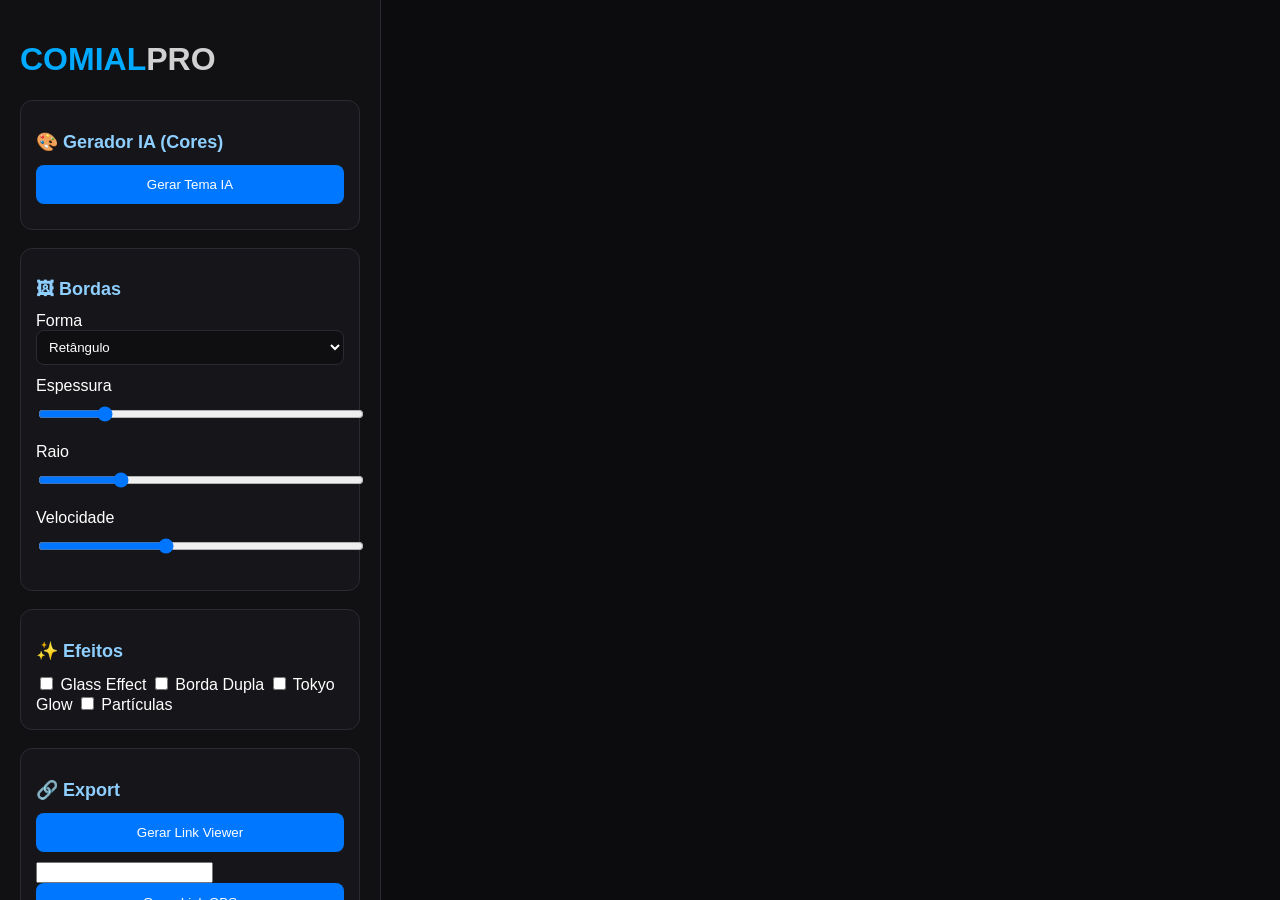
==== index.html @ 7a42baf5 "Update index.html" ====
<!DOCTYPE html>
<html lang="pt-BR">
<head>
    <meta charset="UTF-8">
    <title>COMIAL PRO — Neon Engine Extreme</title>

    <!-- CSS PRINCIPAL -->
    <link rel="stylesheet" href="style.css">

    <!-- EFEITOS -->
    <link rel="stylesheet" href="fx/glass.css">
    <link rel="stylesheet" href="fx/double.css">
    <link rel="stylesheet" href="fx/tokyo.css">
</head>

<body>

<!-- SIDEBAR UI PRO -->
<div class="sidebar">

    <h1 class="logo">COMIAL<span>PRO</span></h1>

    <!-- IA MODULE -->
    <div class="module">
        <h2 class="module-title">🎨 Gerador IA (Cores)</h2>

        <button id="generateAI" class="btn">Gerar Tema IA</button>

        <div id="themePreview" class="theme-preview"></div>
    </div>

    <!-- BORDER CONTROL MODULE -->
    <div class="module">
        <h2 class="module-title">🖼 Bordas</h2>

        <label>Forma</label>
        <select id="shape">
            <option value="rect">Retângulo</option>
            <option value="square">Quadrado</option>
            <option value="line-h">Linha Horizontal</option>
            <option value="line-v">Linha Vertical</option>
        </select>

        <label>Espessura</label>
        <input type="range" id="stroke" min="1" max="30" value="6">

        <label>Raio</label>
        <input type="range" id="radius" min="0" max="80" value="18">

        <label>Velocidade</label>
        <input type="range" id="speed" min="1" max="30" value="12">
    </div>

    <!-- EFFECTS MODULE -->
    <div class="module">
        <h2 class="module-title">✨ Efeitos</h2>

        <label><input type="checkbox" id="fxGlass"> Glass Effect</label>
        <label><input type="checkbox" id="fxDouble"> Borda Dupla</label>
        <label><input type="checkbox" id="fxTokyo"> Tokyo Glow</label>
        <label><input type="checkbox" id="fxParticles"> Partículas</label>
    </div>

    <!-- EXPORT MODULE -->
    <div class="module">
        <h2 class="module-title">🔗 Export</h2>

        <button id="exportViewer" class="btn">Gerar Link Viewer</button>
        <input id="viewerLink" class="output" readonly>

        <button id="exportOBS" class="btn">Gerar Link OBS</button>
        <input id="obsLink" class="output" readonly>

        <button id="exportPack" class="btn btn-pro">GERAR PACK COMPLETO</button>
    </div>

</div>

<!-- PREVIEW AREA -->
<div class="preview-area">
    <div id="preview"></div>
</div>

<!-- IA SCRIPTS -->
<script src="ai/themes-ai.js"></script>
<script src="ai/smart-color.js"></script>
<script src="ai/adaptive-glow.js"></script>

<!-- FX -->
<script src="fx/particles.js"></script>

<!-- ENGINE -->
<script src="engine/layers.js"></script>
<script src="engine/renderer.js"></script>

<!-- CONTROLLER -->
<script src="script.js"></script>

<!-- PACK EXPORTER -->
<script src="exporter.js"></script>

</body>
</html>
---- style.css ----
body {
    margin: 0;
    display: flex;
    background: #0c0c0f;
    font-family: 'Segoe UI', sans-serif;
    color: white;
    height: 100vh;
    overflow: hidden;
}

.sidebar {
    width: 340px;
    background: #111114;
    border-right: 1px solid #2a2a33;
    padding: 20px;
    overflow-y: auto;
}

.logo {
    font-size: 32px;
    font-weight: 900;
    color: #00aaff;
}
.logo span {
    color: #d1d1d1;
}

.module {
    background: #16161a;
    padding: 15px;
    border-radius: 12px;
    margin-top: 18px;
    border: 1px solid #2a2a33;
}

.module-title {
    font-size: 18px;
    margin-bottom: 12px;
    color: #8ecfff;
}

select, input[type=range] {
    width: 100%;
    margin-bottom: 12px;
    background: #0f0f12;
    border: 1px solid #2a2a33;
    padding: 8px;
    color: white;
    border-radius: 8px;
}

.btn {
    width: 100%;
    padding: 12px;
    background: #0077ff;
    border: none;
    color: white;
    border-radius: 8px;
    cursor: pointer;
    margin-bottom: 10px;
    transition: 0.2s;
}
.btn:hover {
    background: #0a8fff;
}

.preview-area {
    flex: 1;
    display: flex;
    align-items: center;
    justify-content: center;
}

#preview {
    width: 800px;
    height: 450px;
    position: relative;
}
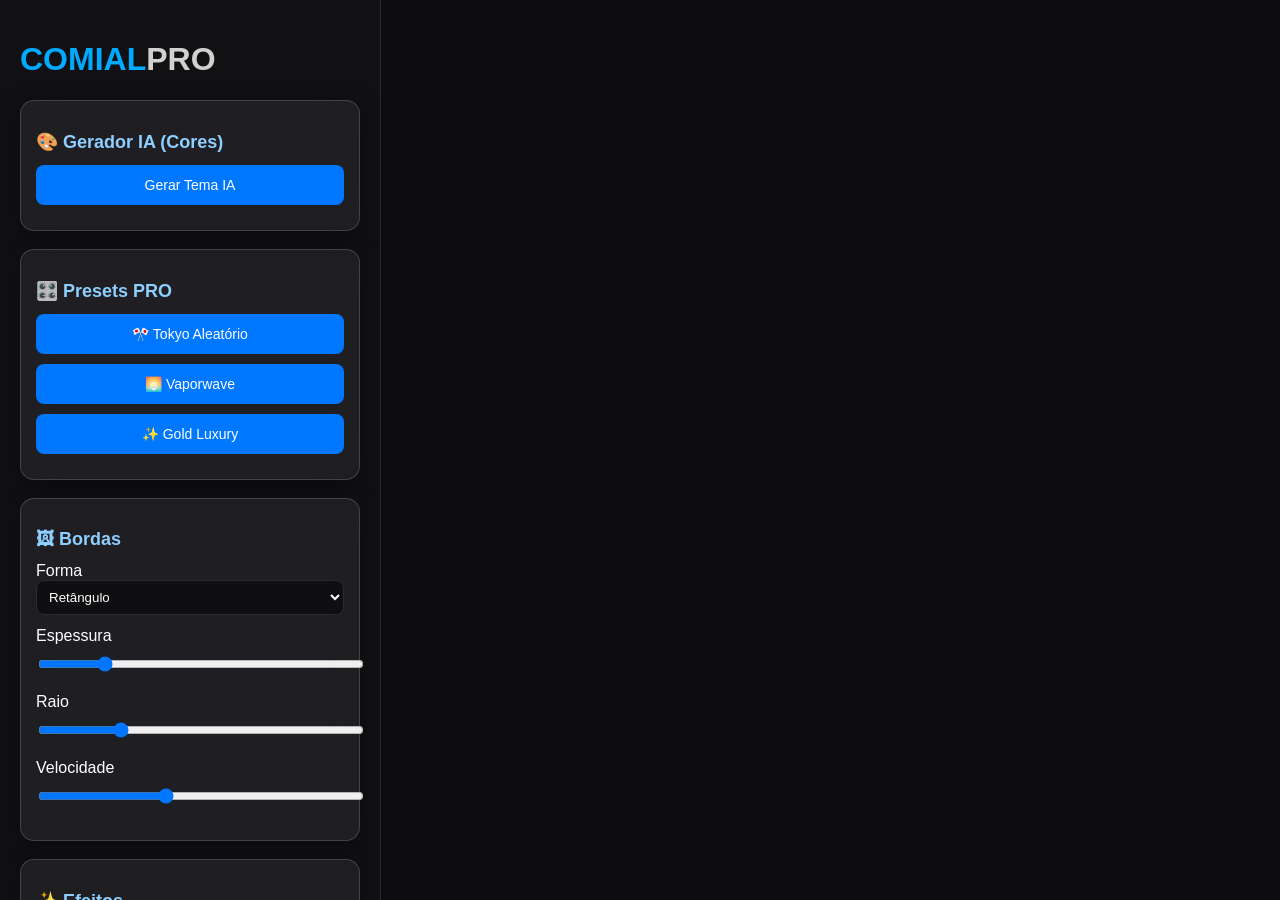
==== commit b16a82e0: "Update index.html" ====
--- a/index.html
+++ b/index.html
@@ -15,13 +15,16 @@
 
 <body>
 
-<!-- SIDEBAR UI PRO -->
+<!-- BOTÃO MOBILE -->
+<button id="mobileToggle" class="mobile-toggle">☰</button>
+
+<!-- SIDEBAR -->
 <div class="sidebar">
 
     <h1 class="logo">COMIAL<span>PRO</span></h1>
 
-    <!-- IA MODULE -->
-    <div class="module">
+    <!-- IA: GERAR TEMA -->
+    <div class="module glass-panel">
         <h2 class="module-title">🎨 Gerador IA (Cores)</h2>
 
         <button id="generateAI" class="btn">Gerar Tema IA</button>
@@ -29,8 +32,19 @@
         <div id="themePreview" class="theme-preview"></div>
     </div>
 
-    <!-- BORDER CONTROL MODULE -->
-    <div class="module">
+    <!-- PRESETS PRO -->
+    <div class="module glass-panel">
+        <h2 class="module-title">🎛️ Presets PRO</h2>
+
+        <div id="presetsGrid" class="presets-grid"></div>
+
+        <button id="randomTokyo" class="btn">🎌 Tokyo Aleatório</button>
+        <button id="randomVapor" class="btn">🌅 Vaporwave</button>
+        <button id="randomGold" class="btn">✨ Gold Luxury</button>
+    </div>
+
+    <!-- CONTROLE DA BORDA -->
+    <div class="module glass-panel">
         <h2 class="module-title">🖼 Bordas</h2>
 
         <label>Forma</label>
@@ -51,8 +65,8 @@
         <input type="range" id="speed" min="1" max="30" value="12">
     </div>
 
-    <!-- EFFECTS MODULE -->
-    <div class="module">
+    <!-- EFEITOS -->
+    <div class="module glass-panel">
         <h2 class="module-title">✨ Efeitos</h2>
 
         <label><input type="checkbox" id="fxGlass"> Glass Effect</label>
@@ -61,8 +75,8 @@
         <label><input type="checkbox" id="fxParticles"> Partículas</label>
     </div>
 
-    <!-- EXPORT MODULE -->
-    <div class="module">
+    <!-- EXPORTAÇÃO -->
+    <div class="module glass-panel">
         <h2 class="module-title">🔗 Export</h2>
 
         <button id="exportViewer" class="btn">Gerar Link Viewer</button>
@@ -76,12 +90,12 @@
 
 </div>
 
-<!-- PREVIEW AREA -->
+<!-- ÁREA DE PREVIEW -->
 <div class="preview-area">
     <div id="preview"></div>
 </div>
 
-<!-- IA SCRIPTS -->
+<!-- SCRIPTS IA -->
 <script src="ai/themes-ai.js"></script>
 <script src="ai/smart-color.js"></script>
 <script src="ai/adaptive-glow.js"></script>
@@ -93,11 +107,21 @@
 <script src="engine/layers.js"></script>
 <script src="engine/renderer.js"></script>
 
-<!-- CONTROLLER -->
+<!-- PRESETS -->
+<script src="presets.js"></script>
+
+<!-- CONTROLADOR PRINCIPAL -->
 <script src="script.js"></script>
 
-<!-- PACK EXPORTER -->
+<!-- EXPORT PACK -->
 <script src="exporter.js"></script>
+
+<!-- SCRIPT MOBILE (NOVIDADE) -->
+<script>
+document.getElementById("mobileToggle").onclick = () => {
+    document.querySelector(".sidebar").classList.toggle("open");
+};
+</script>
 
 </body>
 </html>
--- a/style.css
+++ b/style.css
@@ -1,3 +1,6 @@
+/* =========================================
+   GLOBAL
+========================================= */
 body {
     margin: 0;
     display: flex;
@@ -8,6 +11,9 @@
     overflow: hidden;
 }
 
+/* =========================================
+   SIDEBAR
+========================================= */
 .sidebar {
     width: 340px;
     background: #111114;
@@ -25,6 +31,9 @@
     color: #d1d1d1;
 }
 
+/* =========================================
+   MODULES
+========================================= */
 .module {
     background: #16161a;
     padding: 15px;
@@ -39,7 +48,7 @@
     color: #8ecfff;
 }
 
-select, input[type=range] {
+select, input[type=range], .output {
     width: 100%;
     margin-bottom: 12px;
     background: #0f0f12;
@@ -59,20 +68,156 @@
     cursor: pointer;
     margin-bottom: 10px;
     transition: 0.2s;
+    font-size: 14px;
 }
 .btn:hover {
     background: #0a8fff;
 }
 
+/* BOTÃO PRO */
+.btn-pro {
+    background: linear-gradient(90deg, #0077ff, #00e1ff);
+    font-weight: 700;
+}
+.btn-pro:hover {
+    filter: brightness(1.2);
+}
+
+/* =========================================
+   PREVIEW AREA
+========================================= */
 .preview-area {
     flex: 1;
     display: flex;
     align-items: center;
     justify-content: center;
+    background: #0c0c0f;
 }
 
 #preview {
     width: 800px;
     height: 450px;
     position: relative;
-}
+    border-radius: 20px;
+    overflow: hidden;
+    background: transparent;
+}
+
+/* =========================================
+   PARTICLE SYSTEM
+========================================= */
+.particle {
+    position: absolute;
+    border-radius: 50%;
+    opacity: 0.9;
+    animation: rise 3.5s linear forwards;
+}
+
+@keyframes rise {
+    from { transform: translateY(0); opacity: 1; }
+    to { transform: translateY(-180px); opacity: 0; }
+}
+/* ============================================================
+   GLASS PRO v2 — Painéis de Vidro Premium
+============================================================ */
+.glass-panel {
+    background: rgba(255, 255, 255, 0.06);
+    backdrop-filter: blur(18px) saturate(180%);
+    border: 1px solid rgba(255,255,255,0.17);
+    border-radius: 14px;
+    box-shadow: 0 6px 25px rgba(0,0,0,0.4);
+}
+
+/* ============================================================
+   ANIMAÇÃO DE ENTRADA DOS PAINÉIS
+============================================================ */
+@keyframes panelIn {
+    0% { opacity: 0; transform: translateY(20px); }
+    100% { opacity: 1; transform: translateY(0); }
+}
+
+.module {
+    animation: panelIn 0.35s ease-out forwards;
+}
+
+/* ============================================================
+   MOBILE MENU TOGGLE (BOTÃO)
+============================================================ */
+.mobile-toggle {
+    display: none;
+    position: fixed;
+    top: 12px;
+    left: 12px;
+    z-index: 9999;
+    background: #0077ff;
+    border: none;
+    padding: 12px 16px;
+    border-radius: 10px;
+    color: white;
+    font-size: 20px;
+    cursor: pointer;
+    box-shadow: 0 4px 22px rgba(0,0,0,0.4);
+}
+
+/* ============================================================
+   RESPONSIVIDADE MOBILE
+============================================================ */
+@media (max-width: 768px) {
+
+    .mobile-toggle {
+        display: block;
+    }
+
+    .sidebar {
+        position: fixed;
+        top: 0;
+        left: -360px;
+        height: 100vh;
+        z-index: 9998;
+        transition: 0.33s;
+        box-shadow: 6px 0 25px rgba(0,0,0,0.4);
+    }
+
+    .sidebar.open {
+        left: 0;
+    }
+
+    .preview-area {
+        padding: 20px;
+    }
+
+    #preview {
+        width: 100%;
+        height: 60vh;
+        border-radius: 18px;
+        animation: fadeIn 0.4s ease-out forwards;
+    }
+}
+
+/* ============================================================
+   MICRO INTERAÇÕES (UI premium)
+============================================================ */
+.btn:hover {
+    transform: translateY(-2px);
+    box-shadow: 0 4px 14px rgba(0, 153, 255, 0.45);
+}
+
+.preset-thumb:hover {
+    transform: scale(1.08);
+}
+
+select:hover, input[type=range]:hover {
+    border-color: #00aaff;
+}
+
+/* ============================================================
+   ANIMAÇÃO DO PREVIEW
+============================================================ */
+#preview {
+    animation: fadeIn 0.4s ease-out forwards;
+}
+
+@keyframes fadeIn {
+    0% { opacity: 0; transform: scale(0.96); }
+    100% { opacity: 1; transform: scale(1); }
+}
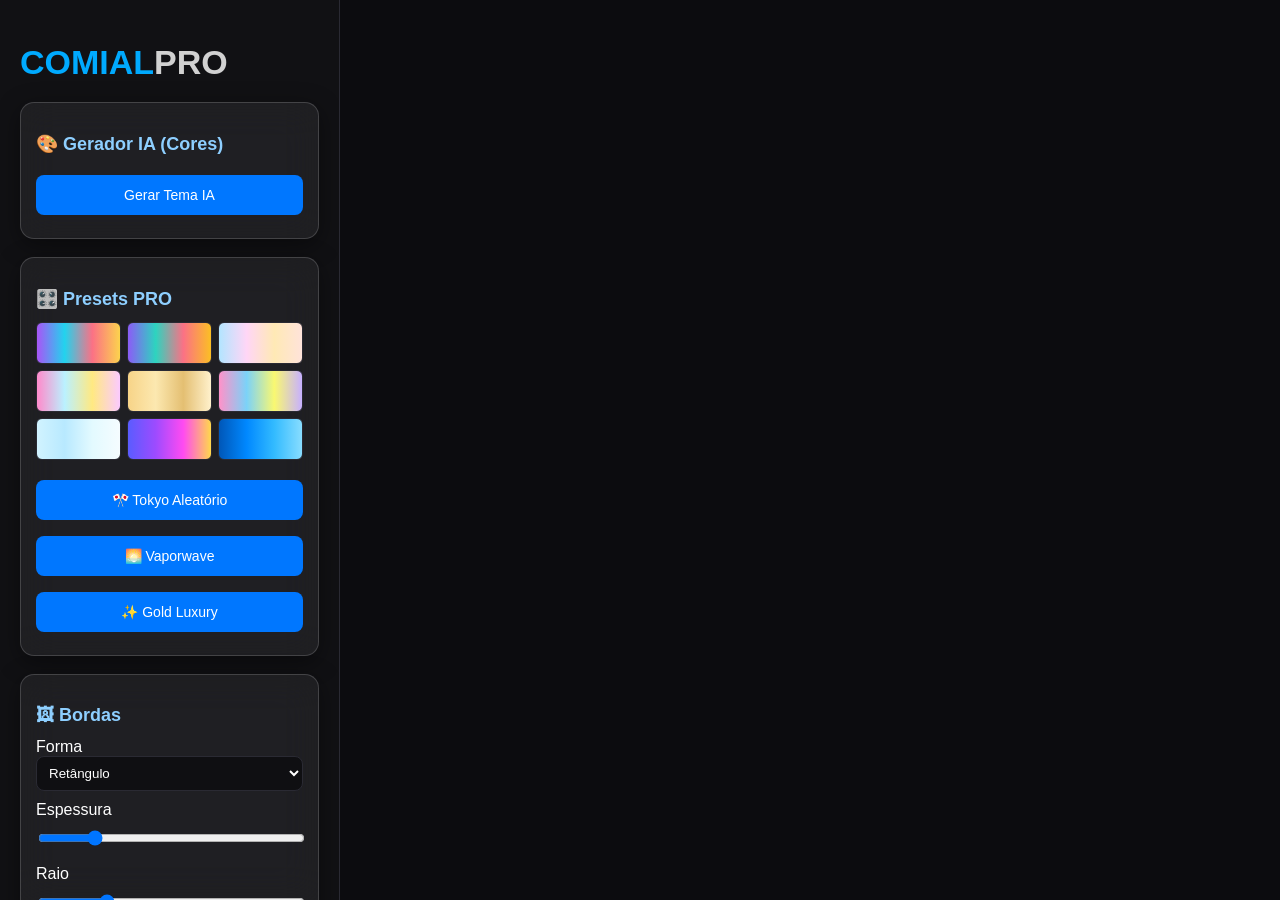
==== commit fd73c0e5: "Update index.html" ====
--- a/index.html
+++ b/index.html
@@ -95,10 +95,12 @@
     <div id="preview"></div>
 </div>
 
-<!-- SCRIPTS IA -->
-<script src="ai/themes-ai.js"></script>
-<script src="ai/smart-color.js"></script>
-<script src="ai/adaptive-glow.js"></script>
+<!-- ============================================================
+     IA SCRIPTS (CAMINHOS CORRIGIDOS)
+============================================================ -->
+<script src="themes-ai.js"></script>
+<script src="smart-color.js"></script>
+<script src="adaptive-glow.js"></script>
 
 <!-- FX -->
 <script src="fx/particles.js"></script>
@@ -116,7 +118,7 @@
 <!-- EXPORT PACK -->
 <script src="exporter.js"></script>
 
-<!-- SCRIPT MOBILE (NOVIDADE) -->
+<!-- MOBILE MENU -->
 <script>
 document.getElementById("mobileToggle").onclick = () => {
     document.querySelector(".sidebar").classList.toggle("open");
--- a/style.css
+++ b/style.css
@@ -1,45 +1,58 @@
-/* =========================================
+/* ============================================================
    GLOBAL
-========================================= */
+============================================================ */
+* {
+    box-sizing: border-box;
+}
+
+html, body {
+    margin: 0;
+    padding: 0;
+    height: 100%;
+}
+
 body {
-    margin: 0;
-    display: flex;
     background: #0c0c0f;
     font-family: 'Segoe UI', sans-serif;
     color: white;
-    height: 100vh;
+    display: flex;
     overflow: hidden;
 }
 
-/* =========================================
+/* ============================================================
    SIDEBAR
-========================================= */
+============================================================ */
 .sidebar {
     width: 340px;
+    height: 100vh;
     background: #111114;
     border-right: 1px solid #2a2a33;
     padding: 20px;
     overflow-y: auto;
+    position: relative;
 }
 
 .logo {
-    font-size: 32px;
+    font-size: 34px;
     font-weight: 900;
     color: #00aaff;
-}
+    margin-bottom: 20px;
+}
+
 .logo span {
     color: #d1d1d1;
 }
 
-/* =========================================
+/* ============================================================
    MODULES
-========================================= */
+============================================================ */
 .module {
     background: #16161a;
     padding: 15px;
-    border-radius: 12px;
-    margin-top: 18px;
+    border-radius: 14px;
+    margin-bottom: 18px;
     border: 1px solid #2a2a33;
+    animation: panelIn 0.35s ease-out forwards;
 }
 
 .module-title {
@@ -48,77 +61,74 @@
     color: #8ecfff;
 }
 
-select, input[type=range], .output {
-    width: 100%;
-    margin-bottom: 12px;
-    background: #0f0f12;
-    border: 1px solid #2a2a33;
-    padding: 8px;
-    color: white;
-    border-radius: 8px;
-}
-
+/* ============================================================
+   BUTTONS
+============================================================ */
 .btn {
     width: 100%;
     padding: 12px;
     background: #0077ff;
     border: none;
-    color: white;
     border-radius: 8px;
     cursor: pointer;
-    margin-bottom: 10px;
+    color: white;
+    margin: 8px 0;
+    font-size: 14px;
     transition: 0.2s;
-    font-size: 14px;
-}
+}
+
 .btn:hover {
-    background: #0a8fff;
-}
-
-/* BOTÃO PRO */
+    transform: translateY(-2px);
+    box-shadow: 0 4px 14px rgba(0, 153, 255, 0.45);
+}
+
 .btn-pro {
     background: linear-gradient(90deg, #0077ff, #00e1ff);
     font-weight: 700;
 }
-.btn-pro:hover {
-    filter: brightness(1.2);
-}
-
-/* =========================================
-   PREVIEW AREA
-========================================= */
-.preview-area {
-    flex: 1;
-    display: flex;
-    align-items: center;
-    justify-content: center;
-    background: #0c0c0f;
-}
-
-#preview {
-    width: 800px;
-    height: 450px;
-    position: relative;
-    border-radius: 20px;
-    overflow: hidden;
-    background: transparent;
-}
-
-/* =========================================
-   PARTICLE SYSTEM
-========================================= */
-.particle {
-    position: absolute;
-    border-radius: 50%;
-    opacity: 0.9;
-    animation: rise 3.5s linear forwards;
-}
-
-@keyframes rise {
-    from { transform: translateY(0); opacity: 1; }
-    to { transform: translateY(-180px); opacity: 0; }
-}
-/* ============================================================
-   GLASS PRO v2 — Painéis de Vidro Premium
+
+/* ============================================================
+   INPUTS
+============================================================ */
+select, input[type=range], .output {
+    width: 100%;
+    background: #0f0f12;
+    border: 1px solid #2a2a33;
+    color: white;
+    padding: 8px;
+    border-radius: 8px;
+    margin-bottom: 10px;
+}
+
+input[type=range] {
+    cursor: pointer;
+}
+
+/* ============================================================
+   PRESETS GRID
+============================================================ */
+.presets-grid {
+    display: grid;
+    grid-template-columns: repeat(3, 1fr);
+    gap: 6px;
+    margin-bottom: 12px;
+}
+
+.preset-thumb {
+    height: 42px;
+    border-radius: 6px;
+    cursor: pointer;
+    border: 1px solid #2a2a33;
+    transition: 0.15s;
+}
+
+.preset-thumb:hover {
+    transform: scale(1.08);
+    border-color: #00aaff;
+}
+
+/* ============================================================
+   GLASS PRO v2
 ============================================================ */
 .glass-panel {
     background: rgba(255, 255, 255, 0.06);
@@ -129,19 +139,59 @@
 }
 
 /* ============================================================
-   ANIMAÇÃO DE ENTRADA DOS PAINÉIS
+   PREVIEW AREA
+============================================================ */
+.preview-area {
+    flex: 1;
+    height: 100vh;
+    display: flex;
+    justify-content: center;
+    align-items: center;
+    background: #0c0c0f;
+    overflow: hidden;
+    position: relative;
+}
+
+#preview {
+    width: 820px;
+    height: 460px;
+    background: transparent;
+    border-radius: 20px;
+    position: relative;
+    z-index: 5;
+    animation: fadeIn 0.4s ease-out forwards;
+}
+
+/* ============================================================
+   PARTICLES (GLOBAL)
+============================================================ */
+.particle {
+    position: absolute;
+    border-radius: 50%;
+    opacity: 0.9;
+    animation: rise 3.5s linear forwards;
+}
+
+@keyframes rise {
+    from { transform: translateY(0); opacity: 1; }
+    to { transform: translateY(-180px); opacity: 0; }
+}
+
+/* ============================================================
+   ANIMAÇÕES DE UI
 ============================================================ */
 @keyframes panelIn {
     0% { opacity: 0; transform: translateY(20px); }
     100% { opacity: 1; transform: translateY(0); }
 }
 
-.module {
-    animation: panelIn 0.35s ease-out forwards;
-}
-
-/* ============================================================
-   MOBILE MENU TOGGLE (BOTÃO)
+@keyframes fadeIn {
+    0% { opacity: 0; transform: scale(0.96); }
+    100% { opacity: 1; transform: scale(1); }
+}
+
+/* ============================================================
+   MOBILE MODE
 ============================================================ */
 .mobile-toggle {
     display: none;
@@ -159,9 +209,6 @@
     box-shadow: 0 4px 22px rgba(0,0,0,0.4);
 }
 
-/* ============================================================
-   RESPONSIVIDADE MOBILE
-============================================================ */
 @media (max-width: 768px) {
 
     .mobile-toggle {
@@ -170,12 +217,11 @@
 
     .sidebar {
         position: fixed;
+        left: -360px;
         top: 0;
-        left: -360px;
         height: 100vh;
         z-index: 9998;
         transition: 0.33s;
-        box-shadow: 6px 0 25px rgba(0,0,0,0.4);
     }
 
     .sidebar.open {
@@ -183,41 +229,12 @@
     }
 
     .preview-area {
-        padding: 20px;
+        padding: 12px;
     }
 
     #preview {
         width: 100%;
         height: 60vh;
         border-radius: 18px;
-        animation: fadeIn 0.4s ease-out forwards;
-    }
-}
-
-/* ============================================================
-   MICRO INTERAÇÕES (UI premium)
-============================================================ */
-.btn:hover {
-    transform: translateY(-2px);
-    box-shadow: 0 4px 14px rgba(0, 153, 255, 0.45);
-}
-
-.preset-thumb:hover {
-    transform: scale(1.08);
-}
-
-select:hover, input[type=range]:hover {
-    border-color: #00aaff;
-}
-
-/* ============================================================
-   ANIMAÇÃO DO PREVIEW
-============================================================ */
-#preview {
-    animation: fadeIn 0.4s ease-out forwards;
-}
-
-@keyframes fadeIn {
-    0% { opacity: 0; transform: scale(0.96); }
-    100% { opacity: 1; transform: scale(1); }
-}
+    }
+}
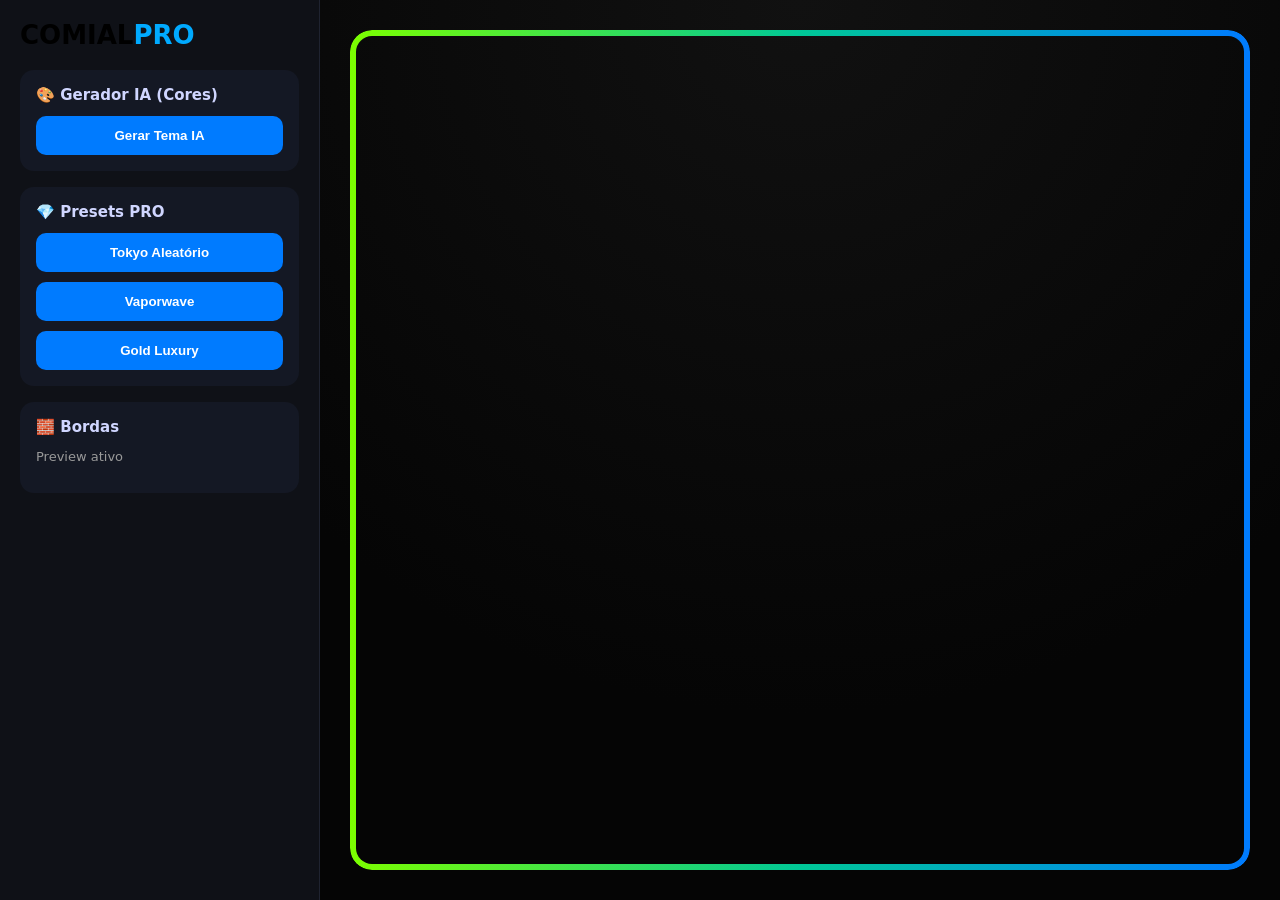
==== commit 2860ce34: "Update index.html" ====
--- a/index.html
+++ b/index.html
@@ -1,129 +1,164 @@
 <!DOCTYPE html>
 <html lang="pt-BR">
 <head>
-    <meta charset="UTF-8">
-    <title>COMIAL PRO — Neon Engine Extreme</title>
+<meta charset="UTF-8">
+<title>COMIAL PRO — Preview</title>
 
-    <!-- CSS PRINCIPAL -->
-    <link rel="stylesheet" href="style.css">
+<style>
+/* =========================
+   RESET
+========================= */
+* {
+  box-sizing: border-box;
+}
 
-    <!-- EFEITOS -->
-    <link rel="stylesheet" href="fx/glass.css">
-    <link rel="stylesheet" href="fx/double.css">
-    <link rel="stylesheet" href="fx/tokyo.css">
+html, body {
+  margin: 0;
+  padding: 0;
+  width: 100vw;
+  height: 100vh;
+  background: #0b0c10;
+  font-family: system-ui, -apple-system, BlinkMacSystemFont, sans-serif;
+  overflow: hidden;
+}
+
+/* =========================
+   LAYOUT
+========================= */
+#app {
+  display: flex;
+  width: 100%;
+  height: 100%;
+}
+
+/* =========================
+   SIDEBAR
+========================= */
+#sidebar {
+  width: 320px;
+  background: #0f1117;
+  border-right: 1px solid #1f2330;
+  padding: 20px;
+  overflow-y: auto;
+}
+
+.logo {
+  font-size: 26px;
+  font-weight: 800;
+  margin-bottom: 20px;
+}
+
+.logo span {
+  color: #00aaff;
+}
+
+.section {
+  background: #141824;
+  border-radius: 14px;
+  padding: 16px;
+  margin-bottom: 16px;
+}
+
+.section h3 {
+  margin: 0 0 12px;
+  font-size: 15px;
+  color: #d0d6ff;
+}
+
+button {
+  width: 100%;
+  border: none;
+  padding: 12px;
+  border-radius: 10px;
+  font-weight: 600;
+  cursor: pointer;
+  background: #007bff;
+  color: white;
+}
+
+button + button {
+  margin-top: 10px;
+}
+
+/* =========================
+   PREVIEW
+========================= */
+#preview {
+  position: relative;
+  flex: 1;
+  background: radial-gradient(circle at top, #111 0%, #050505 70%);
+  overflow: hidden;
+}
+
+/* =========================
+   COMIAL PRO BORDER
+========================= */
+#border {
+  position: absolute;
+  inset: 30px;
+
+  /* CONTROLES */
+  padding: 6px;
+  border-radius: 22px;
+
+  background: linear-gradient(
+    90deg,
+    #7CFF00,
+    #00C897,
+    #007BFF
+  );
+
+  /* CENTRO VAZADO */
+  -webkit-mask:
+    linear-gradient(#000 0 0) content-box,
+    linear-gradient(#000 0 0);
+  -webkit-mask-composite: xor;
+          mask-composite: exclude;
+
+  animation: hue 6s linear infinite;
+
+  z-index: 10;
+  pointer-events: none;
+}
+
+@keyframes hue {
+  to { filter: hue-rotate(360deg); }
+}
+</style>
 </head>
 
 <body>
 
-<!-- BOTÃO MOBILE -->
-<button id="mobileToggle" class="mobile-toggle">☰</button>
+<div id="app">
 
-<!-- SIDEBAR -->
-<div class="sidebar">
+  <!-- SIDEBAR -->
+  <aside id="sidebar">
+    <div class="logo">COMIAL<span>PRO</span></div>
 
-    <h1 class="logo">COMIAL<span>PRO</span></h1>
-
-    <!-- IA: GERAR TEMA -->
-    <div class="module glass-panel">
-        <h2 class="module-title">🎨 Gerador IA (Cores)</h2>
-
-        <button id="generateAI" class="btn">Gerar Tema IA</button>
-
-        <div id="themePreview" class="theme-preview"></div>
+    <div class="section">
+      <h3>🎨 Gerador IA (Cores)</h3>
+      <button>Gerar Tema IA</button>
     </div>
 
-    <!-- PRESETS PRO -->
-    <div class="module glass-panel">
-        <h2 class="module-title">🎛️ Presets PRO</h2>
-
-        <div id="presetsGrid" class="presets-grid"></div>
-
-        <button id="randomTokyo" class="btn">🎌 Tokyo Aleatório</button>
-        <button id="randomVapor" class="btn">🌅 Vaporwave</button>
-        <button id="randomGold" class="btn">✨ Gold Luxury</button>
+    <div class="section">
+      <h3>💎 Presets PRO</h3>
+      <button>Tokyo Aleatório</button>
+      <button>Vaporwave</button>
+      <button>Gold Luxury</button>
     </div>
 
-    <!-- CONTROLE DA BORDA -->
-    <div class="module glass-panel">
-        <h2 class="module-title">🖼 Bordas</h2>
+    <div class="section">
+      <h3>🧱 Bordas</h3>
+      <p style="font-size:13px;color:#999">Preview ativo</p>
+    </div>
+  </aside>
 
-        <label>Forma</label>
-        <select id="shape">
-            <option value="rect">Retângulo</option>
-            <option value="square">Quadrado</option>
-            <option value="line-h">Linha Horizontal</option>
-            <option value="line-v">Linha Vertical</option>
-        </select>
-
-        <label>Espessura</label>
-        <input type="range" id="stroke" min="1" max="30" value="6">
-
-        <label>Raio</label>
-        <input type="range" id="radius" min="0" max="80" value="18">
-
-        <label>Velocidade</label>
-        <input type="range" id="speed" min="1" max="30" value="12">
-    </div>
-
-    <!-- EFEITOS -->
-    <div class="module glass-panel">
-        <h2 class="module-title">✨ Efeitos</h2>
-
-        <label><input type="checkbox" id="fxGlass"> Glass Effect</label>
-        <label><input type="checkbox" id="fxDouble"> Borda Dupla</label>
-        <label><input type="checkbox" id="fxTokyo"> Tokyo Glow</label>
-        <label><input type="checkbox" id="fxParticles"> Partículas</label>
-    </div>
-
-    <!-- EXPORTAÇÃO -->
-    <div class="module glass-panel">
-        <h2 class="module-title">🔗 Export</h2>
-
-        <button id="exportViewer" class="btn">Gerar Link Viewer</button>
-        <input id="viewerLink" class="output" readonly>
-
-        <button id="exportOBS" class="btn">Gerar Link OBS</button>
-        <input id="obsLink" class="output" readonly>
-
-        <button id="exportPack" class="btn btn-pro">GERAR PACK COMPLETO</button>
-    </div>
+  <!-- PREVIEW -->
+  <main id="preview">
+    <div id="border"></div>
+  </main>
 
 </div>
 
-<!-- ÁREA DE PREVIEW -->
-<div class="preview-area">
-    <div id="preview"></div>
-</div>
-
-<!-- ============================================================
-     IA SCRIPTS (CAMINHOS CORRIGIDOS)
-============================================================ -->
-<script src="themes-ai.js"></script>
-<script src="smart-color.js"></script>
-<script src="adaptive-glow.js"></script>
-
-<!-- FX -->
-<script src="fx/particles.js"></script>
-
-<!-- ENGINE -->
-<script src="engine/layers.js"></script>
-<script src="engine/renderer.js"></script>
-
-<!-- PRESETS -->
-<script src="presets.js"></script>
-
-<!-- CONTROLADOR PRINCIPAL -->
-<script src="script.js"></script>
-
-<!-- EXPORT PACK -->
-<script src="exporter.js"></script>
-
-<!-- MOBILE MENU -->
-<script>
-document.getElementById("mobileToggle").onclick = () => {
-    document.querySelector(".sidebar").classList.toggle("open");
-};
-</script>
-
 </body>
 </html>
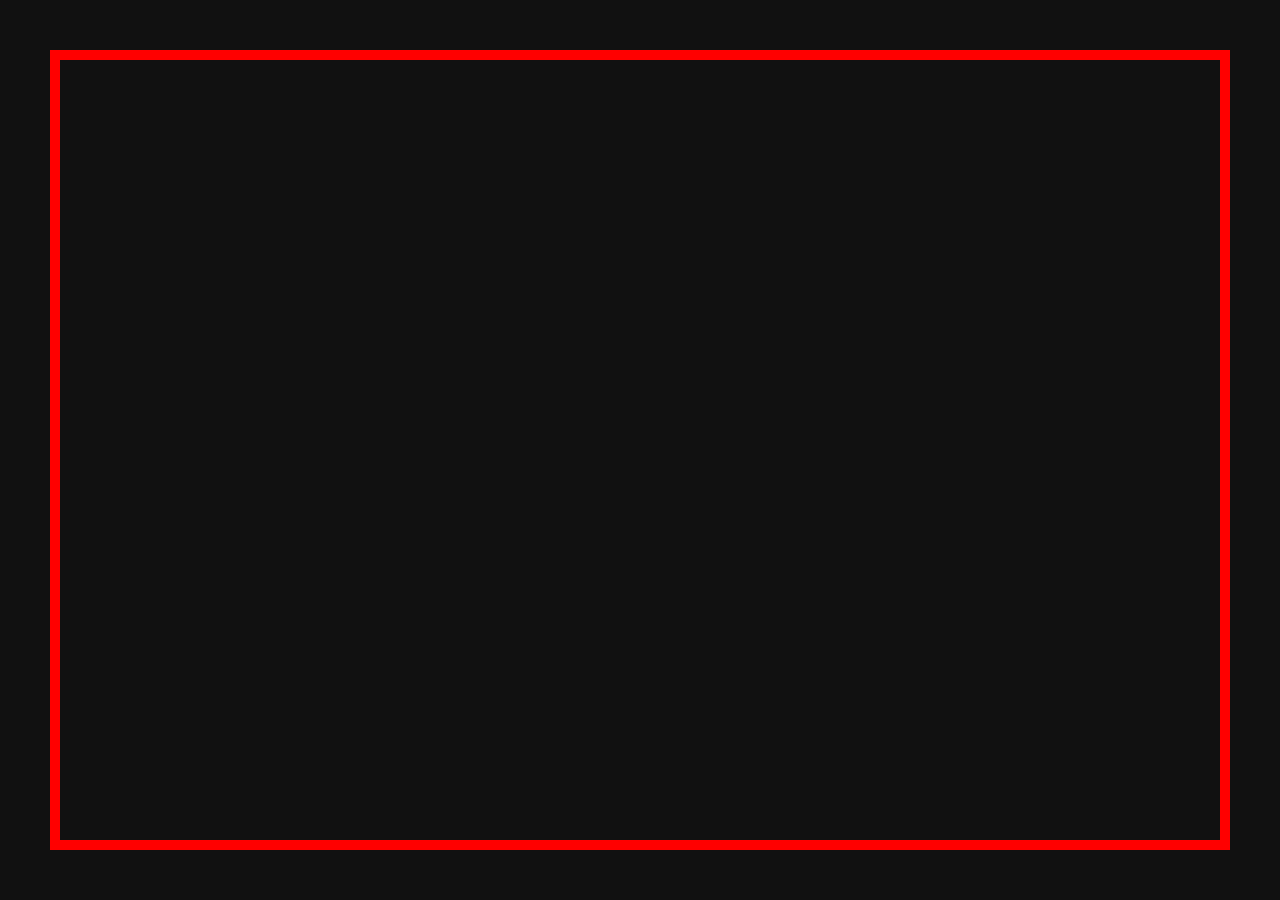
==== commit 14283776: "Update index.html" ====
--- a/index.html
+++ b/index.html
@@ -2,162 +2,42 @@
 <html lang="pt-BR">
 <head>
 <meta charset="UTF-8">
-<title>COMIAL PRO — Preview</title>
+<title>COMIAL PRO — TESTE VISUAL</title>
 
 <style>
-/* =========================
-   RESET
-========================= */
-* {
-  box-sizing: border-box;
-}
-
 html, body {
   margin: 0;
   padding: 0;
   width: 100vw;
   height: 100vh;
-  background: #0b0c10;
-  font-family: system-ui, -apple-system, BlinkMacSystemFont, sans-serif;
-  overflow: hidden;
+  background: black;
 }
 
-/* =========================
-   LAYOUT
-========================= */
-#app {
-  display: flex;
+/* PREVIEW */
+#preview {
+  position: relative;
   width: 100%;
   height: 100%;
+  background: #111;
 }
 
-/* =========================
-   SIDEBAR
-========================= */
-#sidebar {
-  width: 320px;
-  background: #0f1117;
-  border-right: 1px solid #1f2330;
-  padding: 20px;
-  overflow-y: auto;
-}
-
-.logo {
-  font-size: 26px;
-  font-weight: 800;
-  margin-bottom: 20px;
-}
-
-.logo span {
-  color: #00aaff;
-}
-
-.section {
-  background: #141824;
-  border-radius: 14px;
-  padding: 16px;
-  margin-bottom: 16px;
-}
-
-.section h3 {
-  margin: 0 0 12px;
-  font-size: 15px;
-  color: #d0d6ff;
-}
-
-button {
-  width: 100%;
-  border: none;
-  padding: 12px;
-  border-radius: 10px;
-  font-weight: 600;
-  cursor: pointer;
-  background: #007bff;
-  color: white;
-}
-
-button + button {
-  margin-top: 10px;
-}
-
-/* =========================
-   PREVIEW
-========================= */
-#preview {
-  position: relative;
-  flex: 1;
-  background: radial-gradient(circle at top, #111 0%, #050505 70%);
-  overflow: hidden;
-}
-
-/* =========================
-   COMIAL PRO BORDER
-========================= */
+/* BORDA FORÇADA */
 #border {
   position: absolute;
-  inset: 30px;
+  inset: 50px;
 
-  /* CONTROLES */
-  padding: 6px;
-  border-radius: 22px;
+  /* ISSO É IMPOSSÍVEL NÃO APARECER */
+  border: 10px solid red;
 
-  background: linear-gradient(
-    90deg,
-    #7CFF00,
-    #00C897,
-    #007BFF
-  );
-
-  /* CENTRO VAZADO */
-  -webkit-mask:
-    linear-gradient(#000 0 0) content-box,
-    linear-gradient(#000 0 0);
-  -webkit-mask-composite: xor;
-          mask-composite: exclude;
-
-  animation: hue 6s linear infinite;
-
-  z-index: 10;
-  pointer-events: none;
-}
-
-@keyframes hue {
-  to { filter: hue-rotate(360deg); }
+  z-index: 9999;
 }
 </style>
 </head>
 
 <body>
 
-<div id="app">
-
-  <!-- SIDEBAR -->
-  <aside id="sidebar">
-    <div class="logo">COMIAL<span>PRO</span></div>
-
-    <div class="section">
-      <h3>🎨 Gerador IA (Cores)</h3>
-      <button>Gerar Tema IA</button>
-    </div>
-
-    <div class="section">
-      <h3>💎 Presets PRO</h3>
-      <button>Tokyo Aleatório</button>
-      <button>Vaporwave</button>
-      <button>Gold Luxury</button>
-    </div>
-
-    <div class="section">
-      <h3>🧱 Bordas</h3>
-      <p style="font-size:13px;color:#999">Preview ativo</p>
-    </div>
-  </aside>
-
-  <!-- PREVIEW -->
-  <main id="preview">
-    <div id="border"></div>
-  </main>
-
+<div id="preview">
+  <div id="border"></div>
 </div>
 
 </body>
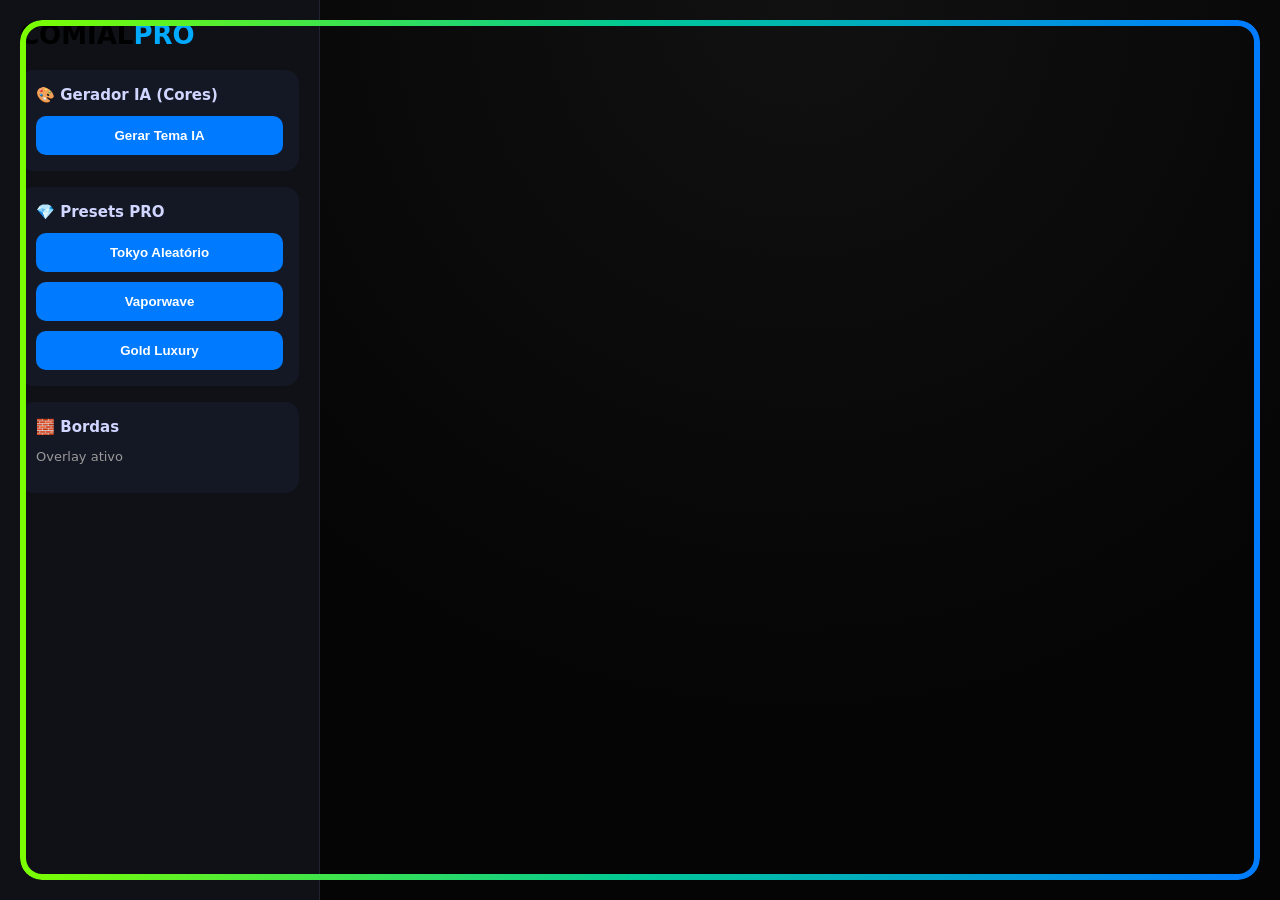
==== commit 3912e808: "Update index.html" ====
--- a/index.html
+++ b/index.html
@@ -2,43 +2,152 @@
 <html lang="pt-BR">
 <head>
 <meta charset="UTF-8">
-<title>COMIAL PRO — TESTE VISUAL</title>
+<title>COMIAL PRO — FULL</title>
 
 <style>
+/* ================= RESET ================= */
+* { box-sizing: border-box; }
+
 html, body {
   margin: 0;
   padding: 0;
   width: 100vw;
   height: 100vh;
-  background: black;
+  background: #0b0c10;
+  font-family: system-ui, -apple-system, BlinkMacSystemFont, sans-serif;
+  overflow: hidden;
 }
 
-/* PREVIEW */
-#preview {
-  position: relative;
+/* ================= LAYOUT ================= */
+#app {
+  display: flex;
   width: 100%;
   height: 100%;
-  background: #111;
+  position: relative;
+  z-index: 1;
 }
 
-/* BORDA FORÇADA */
-#border {
-  position: absolute;
-  inset: 50px;
+/* ================= SIDEBAR ================= */
+#sidebar {
+  width: 320px;
+  background: #0f1117;
+  border-right: 1px solid #1f2330;
+  padding: 20px;
+  overflow-y: auto;
+}
 
-  /* ISSO É IMPOSSÍVEL NÃO APARECER */
-  border: 10px solid red;
+.logo {
+  font-size: 26px;
+  font-weight: 800;
+  margin-bottom: 20px;
+}
+.logo span { color: #00aaff; }
 
+.section {
+  background: #141824;
+  border-radius: 14px;
+  padding: 16px;
+  margin-bottom: 16px;
+}
+
+.section h3 {
+  margin: 0 0 12px;
+  font-size: 15px;
+  color: #d0d6ff;
+}
+
+button {
+  width: 100%;
+  border: none;
+  padding: 12px;
+  border-radius: 10px;
+  font-weight: 600;
+  cursor: pointer;
+  background: #007bff;
+  color: white;
+}
+button + button { margin-top: 10px; }
+
+/* ================= PREVIEW ================= */
+#preview {
+  flex: 1;
+  background: radial-gradient(circle at top, #111 0%, #050505 70%);
+  position: relative;
+  overflow: hidden;
+}
+
+/* ================= BORDER OVERLAY ================= */
+#border-overlay {
+  position: fixed;
+  inset: 20px;
+
+  /* espessura */
+  padding: 6px;
+  border-radius: 22px;
+
+  background: linear-gradient(
+    90deg,
+    #7CFF00,
+    #00C897,
+    #007BFF
+  );
+
+  /* centro vazado */
+  -webkit-mask:
+    linear-gradient(#000 0 0) content-box,
+    linear-gradient(#000 0 0);
+  -webkit-mask-composite: xor;
+          mask-composite: exclude;
+
+  animation: hue 6s linear infinite;
+
+  /* MUITO IMPORTANTE */
+  pointer-events: none;
   z-index: 9999;
+}
+
+@keyframes hue {
+  to { filter: hue-rotate(360deg); }
 }
 </style>
 </head>
 
 <body>
 
-<div id="preview">
-  <div id="border"></div>
+<div id="app">
+
+  <!-- SIDEBAR -->
+  <aside id="sidebar">
+    <div class="logo">COMIAL<span>PRO</span></div>
+
+    <div class="section">
+      <h3>🎨 Gerador IA (Cores)</h3>
+      <button>Gerar Tema IA</button>
+    </div>
+
+    <div class="section">
+      <h3>💎 Presets PRO</h3>
+      <button>Tokyo Aleatório</button>
+      <button>Vaporwave</button>
+      <button>Gold Luxury</button>
+    </div>
+
+    <div class="section">
+      <h3>🧱 Bordas</h3>
+      <p style="font-size:13px;color:#999">Overlay ativo</p>
+    </div>
+  </aside>
+
+  <!-- PREVIEW -->
+  <main id="preview">
+    <!-- aqui entra vídeo, imagem, canvas, etc -->
+  </main>
+
 </div>
+
+<!-- OVERLAY DA BORDA (NÃO REMOVE NADA) -->
+<div id="border-overlay"></div>
 
 </body>
 </html>
+
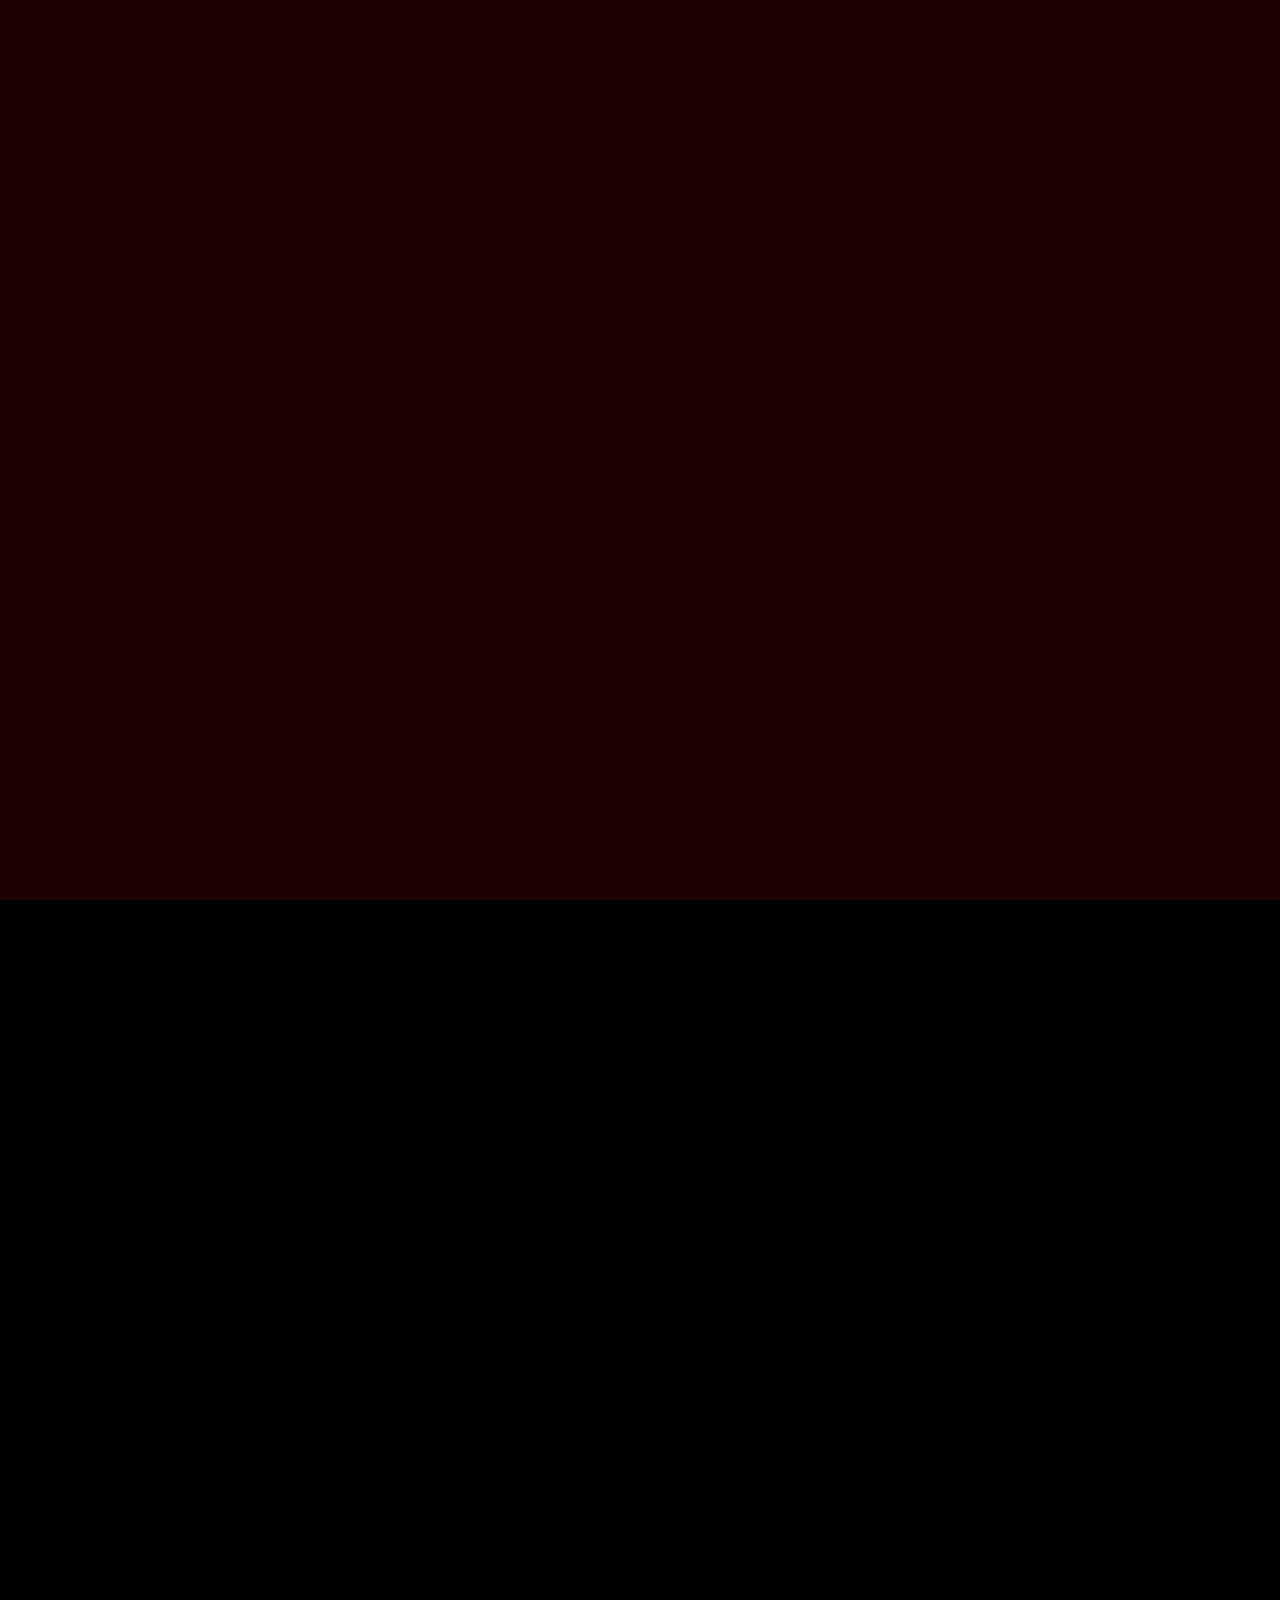
==== commit fa41c8ba: "Update index.html" ====
--- a/index.html
+++ b/index.html
@@ -1,153 +1,84 @@
 <!DOCTYPE html>
 <html lang="pt-BR">
 <head>
-<meta charset="UTF-8">
-<title>COMIAL PRO — FULL</title>
+  <meta charset="UTF-8">
+  <title>COMIAL PRO — Overlay Generator</title>
+  <meta name="viewport" content="width=device-width, initial-scale=1.0">
 
-<style>
-/* ================= RESET ================= */
-* { box-sizing: border-box; }
+  <!-- FONTES -->
+  <link href="https://fonts.googleapis.com/css2?family=Montserrat:wght@400;700&display=swap" rel="stylesheet">
 
-html, body {
-  margin: 0;
-  padding: 0;
-  width: 100vw;
-  height: 100vh;
-  background: #0b0c10;
-  font-family: system-ui, -apple-system, BlinkMacSystemFont, sans-serif;
-  overflow: hidden;
-}
+  <!-- CSS PRINCIPAL -->
+  <link rel="stylesheet" href="style.css">
 
-/* ================= LAYOUT ================= */
-#app {
-  display: flex;
-  width: 100%;
-  height: 100%;
-  position: relative;
-  z-index: 1;
-}
-
-/* ================= SIDEBAR ================= */
-#sidebar {
-  width: 320px;
-  background: #0f1117;
-  border-right: 1px solid #1f2330;
-  padding: 20px;
-  overflow-y: auto;
-}
-
-.logo {
-  font-size: 26px;
-  font-weight: 800;
-  margin-bottom: 20px;
-}
-.logo span { color: #00aaff; }
-
-.section {
-  background: #141824;
-  border-radius: 14px;
-  padding: 16px;
-  margin-bottom: 16px;
-}
-
-.section h3 {
-  margin: 0 0 12px;
-  font-size: 15px;
-  color: #d0d6ff;
-}
-
-button {
-  width: 100%;
-  border: none;
-  padding: 12px;
-  border-radius: 10px;
-  font-weight: 600;
-  cursor: pointer;
-  background: #007bff;
-  color: white;
-}
-button + button { margin-top: 10px; }
-
-/* ================= PREVIEW ================= */
-#preview {
-  flex: 1;
-  background: radial-gradient(circle at top, #111 0%, #050505 70%);
-  position: relative;
-  overflow: hidden;
-}
-
-/* ================= BORDER OVERLAY ================= */
-#border-overlay {
-  position: fixed;
-  inset: 20px;
-
-  /* espessura */
-  padding: 6px;
-  border-radius: 22px;
-
-  background: linear-gradient(
-    90deg,
-    #7CFF00,
-    #00C897,
-    #007BFF
-  );
-
-  /* centro vazado */
-  -webkit-mask:
-    linear-gradient(#000 0 0) content-box,
-    linear-gradient(#000 0 0);
-  -webkit-mask-composite: xor;
-          mask-composite: exclude;
-
-  animation: hue 6s linear infinite;
-
-  /* MUITO IMPORTANTE */
-  pointer-events: none;
-  z-index: 9999;
-}
-
-@keyframes hue {
-  to { filter: hue-rotate(360deg); }
-}
-</style>
+  <!-- VARIÁVEIS DEFAULT -->
+  <style>
+    :root{
+      --c1:#a855f7;
+      --c2:#22d3ee;
+      --c3:#fb7185;
+      --c4:#fcd34d;
+    }
+    body{
+      margin:0;
+      font-family:'Montserrat',sans-serif;
+      background:#000;
+      color:#fff;
+      overflow:hidden;
+    }
+  </style>
 </head>
 
 <body>
 
-<div id="app">
+  <!-- CANVAS FUNDO -->
+  <canvas id="bgCanvas"></canvas>
 
-  <!-- SIDEBAR -->
-  <aside id="sidebar">
-    <div class="logo">COMIAL<span>PRO</span></div>
+  <!-- LAYOUT -->
+  <div class="app">
 
-    <div class="section">
-      <h3>🎨 Gerador IA (Cores)</h3>
-      <button>Gerar Tema IA</button>
-    </div>
+    <!-- SIDEBAR -->
+    <aside class="sidebar">
+      <h1 class="logo">COMIAL <span>PRO</span></h1>
 
-    <div class="section">
-      <h3>💎 Presets PRO</h3>
-      <button>Tokyo Aleatório</button>
-      <button>Vaporwave</button>
-      <button>Gold Luxury</button>
-    </div>
+      <!-- GERADOR IA -->
+      <section class="panel">
+        <h3>🎨 Gerador IA (Cores)</h3>
+        <button id="generateAI" class="btn primary">Gerar Tema IA</button>
+        <div id="themePreview" class="preview"></div>
+      </section>
 
-    <div class="section">
-      <h3>🧱 Bordas</h3>
-      <p style="font-size:13px;color:#999">Overlay ativo</p>
-    </div>
-  </aside>
+      <!-- PRESETS -->
+      <section class="panel">
+        <h3>💎 Presets PRO</h3>
+        <div id="presetsGrid" class="preset-grid"></div>
+      </section>
 
-  <!-- PREVIEW -->
-  <main id="preview">
-    <!-- aqui entra vídeo, imagem, canvas, etc -->
-  </main>
+      <!-- EXPORT -->
+      <section class="panel">
+        <h3>📤 Exportar</h3>
 
-</div>
+        <button id="exportViewer" class="btn">Gerar Link Viewer</button>
+        <input id="viewerLink" class="input" readonly>
 
-<!-- OVERLAY DA BORDA (NÃO REMOVE NADA) -->
-<div id="border-overlay"></div>
+        <button id="exportOBS" class="btn">Gerar Link OBS</button>
+        <input id="obsLink" class="input" readonly>
+
+        <button id="exportPack" class="btn secondary">Exportar Pack</button>
+      </section>
+    </aside>
+
+    <!-- ÁREA PREVIEW GRANDE -->
+    <main class="preview-area">
+      <div class="frame">
+        <span>Overlay ativo</span>
+      </div>
+    </main>
+
+  </div>
+
+  <!-- SCRIPT -->
+  <script src="script.js" defer></script>
 
 </body>
 </html>
-
--- a/style.css
+++ b/style.css
@@ -0,0 +1,252 @@
+/* ============================================================
+   GLOBAL
+============================================================ */
+* {
+    box-sizing: border-box;
+}
+
+html, body {
+    margin: 0;
+    padding: 0;
+    height: 100%;
+}
+
+body {
+    background: #0c0c0f;
+    font-family: 'Segoe UI', sans-serif;
+    color: white;
+    display: flex;
+    overflow: hidden;
+}
+
+/* ============================================================
+   SIDEBAR
+============================================================ */
+.sidebar {
+    width: 340px;
+    height: 100vh;
+    background: #111114;
+    border-right: 1px solid #2a2a33;
+    padding: 20px;
+    overflow-y: auto;
+    position: relative;
+    z-index: 20;
+}
+
+.logo {
+    font-size: 34px;
+    font-weight: 900;
+    color: #00aaff;
+    margin-bottom: 20px;
+}
+
+.logo span {
+    color: #d1d1d1;
+}
+
+/* ============================================================
+   MODULES
+============================================================ */
+.module {
+    background: #16161a;
+    padding: 15px;
+    border-radius: 14px;
+    margin-bottom: 18px;
+    border: 1px solid #2a2a33;
+    animation: panelIn 0.35s ease-out forwards;
+}
+
+.module-title {
+    font-size: 18px;
+    margin-bottom: 12px;
+    color: #8ecfff;
+}
+
+/* ============================================================
+   BUTTONS
+============================================================ */
+.btn {
+    width: 100%;
+    padding: 12px;
+    background: #0077ff;
+    border: none;
+    border-radius: 8px;
+    cursor: pointer;
+    color: white;
+    margin: 8px 0;
+    font-size: 14px;
+    transition: 0.2s;
+}
+
+.btn:hover {
+    transform: translateY(-2px);
+    box-shadow: 0 4px 14px rgba(0, 153, 255, 0.45);
+}
+
+.btn-pro {
+    background: linear-gradient(90deg, #0077ff, #00e1ff);
+    font-weight: 700;
+}
+
+/* ============================================================
+   INPUTS
+============================================================ */
+select, input[type=range], .output {
+    width: 100%;
+    background: #0f0f12;
+    border: 1px solid #2a2a33;
+    color: white;
+    padding: 8px;
+    border-radius: 8px;
+    margin-bottom: 10px;
+}
+
+/* ============================================================
+   PRESETS GRID
+============================================================ */
+.presets-grid {
+    display: grid;
+    grid-template-columns: repeat(3, 1fr);
+    gap: 6px;
+    margin-bottom: 12px;
+}
+
+.preset-thumb {
+    height: 42px;
+    border-radius: 6px;
+    cursor: pointer;
+    border: 1px solid #2a2a33;
+    transition: 0.15s;
+}
+
+.preset-thumb:hover {
+    transform: scale(1.08);
+    border-color: #00aaff;
+}
+
+/* ============================================================
+   GLASS PRO v2
+============================================================ */
+.glass-panel {
+    background: rgba(255, 255, 255, 0.06);
+    backdrop-filter: blur(18px) saturate(180%);
+    border: 1px solid rgba(255,255,255,0.17);
+    border-radius: 14px;
+    box-shadow: 0 6px 25px rgba(0,0,0,0.4);
+}
+
+/* ============================================================
+   PREVIEW AREA
+============================================================ */
+.preview-area {
+    flex: 1;
+    height: 100vh;
+    display: flex;
+    justify-content: center;
+    align-items: center;
+    background: #0c0c0f;
+    overflow: hidden;
+    position: relative;
+}
+
+#preview {
+    width: 820px;
+    height: 460px;
+    position: relative;
+    background: transparent;
+    border-radius: 20px;
+    z-index: 5;
+    animation: fadeIn 0.4s ease-out forwards;
+
+    /* Centraliza shapes */
+    display: flex;
+    justify-content: center;
+    align-items: center;
+}
+
+/* ============================================================
+   SHAPE LAYER (AGORA FUNCIONA)
+============================================================ */
+.shape-layer {
+    position: absolute;
+    top: 0; bottom: 0; left: 0; right: 0;
+    margin: auto;
+    background-size: 400% 400%;
+    transition: 0.2s ease-in-out;
+}
+
+/* ============================================================
+   PARTICLES
+============================================================ */
+.particle {
+    position: absolute;
+    border-radius: 50%;
+    opacity: 0.9;
+    animation: rise 3.5s linear forwards;
+}
+
+@keyframes rise {
+    from { transform: translateY(0); opacity: 1; }
+    to { transform: translateY(-180px); opacity: 0; }
+}
+
+/* ============================================================
+   ANIMAÇÕES UI
+============================================================ */
+@keyframes panelIn {
+    0% { opacity: 0; transform: translateY(20px); }
+    100% { opacity: 1; transform: translateY(0); }
+}
+
+@keyframes fadeIn {
+    0% { opacity: 0; transform: scale(0.96); }
+    100% { opacity: 1; transform: scale(1); }
+}
+
+/* ============================================================
+   MOBILE
+============================================================ */
+.mobile-toggle {
+    display: none;
+    position: fixed;
+    top: 12px;
+    left: 12px;
+    z-index: 9999;
+    background: #0077ff;
+    border: none;
+    padding: 12px 16px;
+    border-radius: 10px;
+    color: white;
+    font-size: 20px;
+    cursor: pointer;
+    box-shadow: 0 4px 22px rgba(0,0,0,0.4);
+}
+
+@media (max-width: 768px) {
+
+    .mobile-toggle {
+        display: block;
+    }
+
+    .sidebar {
+        position: fixed;
+        left: -360px;
+        top: 0;
+        height: 100vh;
+        z-index: 9998;
+        transition: 0.33s;
+    }
+
+    .sidebar.open {
+        left: 0;
+    }
+
+    .preview-area {
+        padding: 12px;
+    }
+
+    #preview {
+        width: 100%;
+        height: 60vh;
+    }
+}
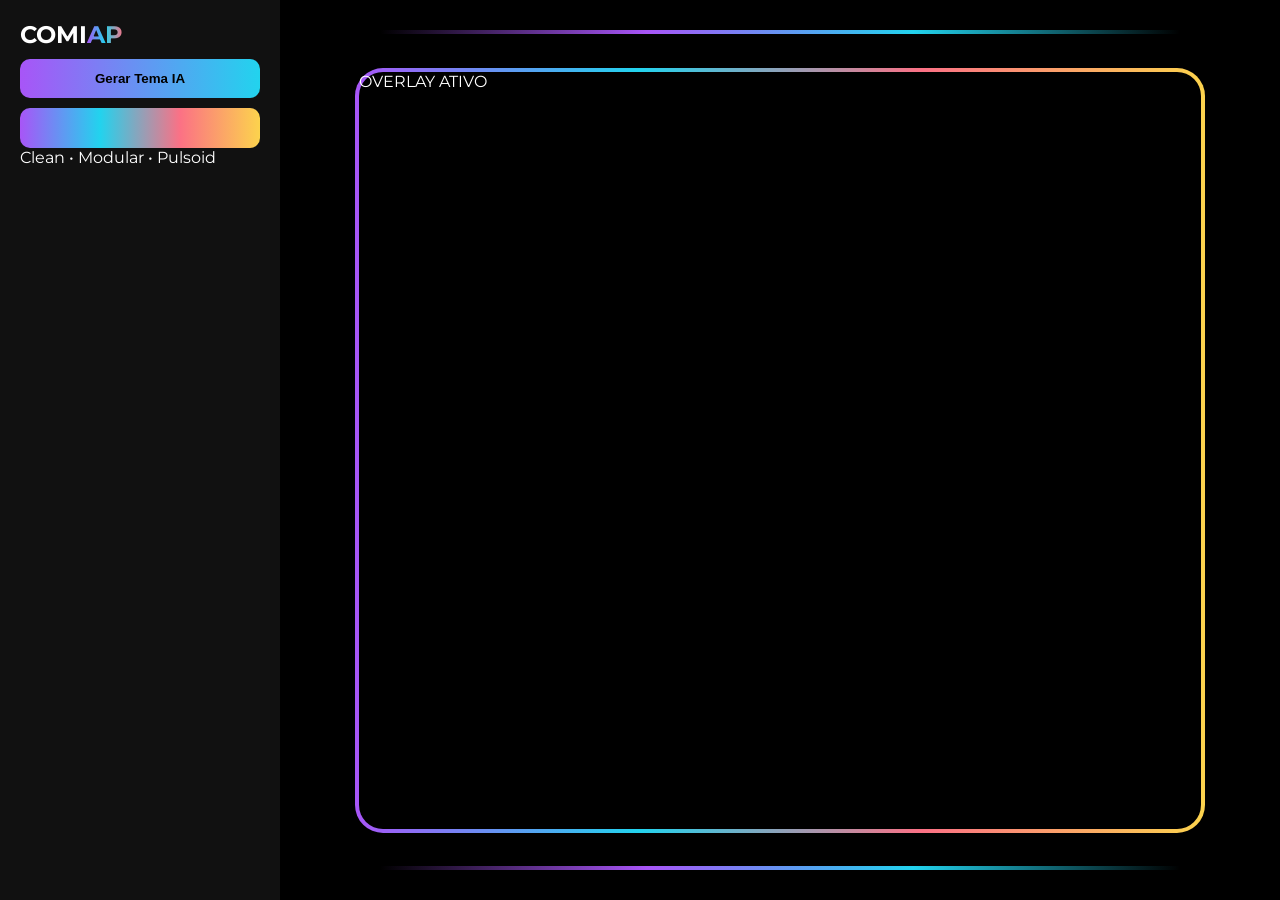
==== commit 7f70247c: "rebuild: COMIAP final modular + Pulsoid" ====
--- a/index.html
+++ b/index.html
@@ -1,84 +1,42 @@
-<!DOCTYPE html>
+﻿<!DOCTYPE html>
 <html lang="pt-BR">
 <head>
-  <meta charset="UTF-8">
-  <title>COMIAL PRO — Overlay Generator</title>
-  <meta name="viewport" content="width=device-width, initial-scale=1.0">
+<meta charset="UTF-8">
+<title>COMIAP</title>
+<meta name="viewport" content="width=device-width, initial-scale=1.0">
 
-  <!-- FONTES -->
-  <link href="https://fonts.googleapis.com/css2?family=Montserrat:wght@400;700&display=swap" rel="stylesheet">
+<link href="https://fonts.googleapis.com/css2?family=Montserrat:wght@400;700&display=swap" rel="stylesheet">
 
-  <!-- CSS PRINCIPAL -->
-  <link rel="stylesheet" href="style.css">
-
-  <!-- VARIÁVEIS DEFAULT -->
-  <style>
-    :root{
-      --c1:#a855f7;
-      --c2:#22d3ee;
-      --c3:#fb7185;
-      --c4:#fcd34d;
-    }
-    body{
-      margin:0;
-      font-family:'Montserrat',sans-serif;
-      background:#000;
-      color:#fff;
-      overflow:hidden;
-    }
-  </style>
+<link rel="stylesheet" href="css/base.css">
+<link rel="stylesheet" href="css/modules/ui.css">
+<link rel="stylesheet" href="css/modules/shapes.css">
+<link rel="stylesheet" href="css/modules/pulsoid.css">
 </head>
-
 <body>
 
-  <!-- CANVAS FUNDO -->
-  <canvas id="bgCanvas"></canvas>
+<div class="app">
 
-  <!-- LAYOUT -->
-  <div class="app">
+  <aside class="sidebar">
+    <h1 class="logo">COMI<span>AP</span></h1>
 
-    <!-- SIDEBAR -->
-    <aside class="sidebar">
-      <h1 class="logo">COMIAL <span>PRO</span></h1>
+    <button id="btnAI" class="btn primary">Gerar Tema IA</button>
+    <div id="themePreview" class="preview"></div>
 
-      <!-- GERADOR IA -->
-      <section class="panel">
-        <h3>🎨 Gerador IA (Cores)</h3>
-        <button id="generateAI" class="btn primary">Gerar Tema IA</button>
-        <div id="themePreview" class="preview"></div>
-      </section>
+    <p class="hint">Clean • Modular • Pulsoid</p>
+  </aside>
 
-      <!-- PRESETS -->
-      <section class="panel">
-        <h3>💎 Presets PRO</h3>
-        <div id="presetsGrid" class="preset-grid"></div>
-      </section>
+  <main class="stage">
+    <div class="line top"></div>
 
-      <!-- EXPORT -->
-      <section class="panel">
-        <h3>📤 Exportar</h3>
+    <div class="frame rect">
+      OVERLAY ATIVO
+    </div>
 
-        <button id="exportViewer" class="btn">Gerar Link Viewer</button>
-        <input id="viewerLink" class="input" readonly>
+    <div class="line bottom"></div>
+  </main>
 
-        <button id="exportOBS" class="btn">Gerar Link OBS</button>
-        <input id="obsLink" class="input" readonly>
+</div>
 
-        <button id="exportPack" class="btn secondary">Exportar Pack</button>
-      </section>
-    </aside>
-
-    <!-- ÁREA PREVIEW GRANDE -->
-    <main class="preview-area">
-      <div class="frame">
-        <span>Overlay ativo</span>
-      </div>
-    </main>
-
-  </div>
-
-  <!-- SCRIPT -->
-  <script src="script.js" defer></script>
-
+<script type="module" src="js/main.js"></script>
 </body>
 </html>
--- a/css/base.css
+++ b/css/base.css
@@ -0,0 +1,14 @@
+:root{
+  --c1:#a855f7;
+  --c2:#22d3ee;
+  --c3:#fb7185;
+  --c4:#fcd34d;
+}
+
+*{ box-sizing:border-box; margin:0; padding:0; }
+
+body{
+  background:#000;
+  color:#fff;
+  font-family:Montserrat,sans-serif;
+}
--- a/css/modules/ui.css
+++ b/css/modules/ui.css
@@ -0,0 +1,42 @@
+.app{ display:flex; height:100vh; }
+
+.sidebar{
+  width:280px;
+  padding:20px;
+  background:#111;
+}
+
+.logo span{
+  background:linear-gradient(90deg,var(--c1),var(--c2),var(--c3));
+  -webkit-background-clip:text;
+  color:transparent;
+}
+
+.btn{
+  width:100%;
+  padding:12px;
+  margin:10px 0;
+  border:none;
+  border-radius:10px;
+  font-weight:700;
+  cursor:pointer;
+}
+
+.btn.primary{
+  background:linear-gradient(90deg,var(--c1),var(--c2));
+  color:#000;
+}
+
+.preview{
+  height:40px;
+  border-radius:10px;
+  background:linear-gradient(90deg,var(--c1),var(--c2),var(--c3),var(--c4));
+}
+
+.stage{
+  flex:1;
+  position:relative;
+  display:flex;
+  align-items:center;
+  justify-content:center;
+}
--- a/css/modules/shapes.css
+++ b/css/modules/shapes.css
@@ -0,0 +1,27 @@
+.rect{
+  width:85%;
+  height:85%;
+  border-radius:28px;
+  border:4px solid transparent;
+  background:
+    linear-gradient(#000,#000) padding-box,
+    linear-gradient(90deg,var(--c1),var(--c2),var(--c3),var(--c4)) border-box;
+}
+
+.line{
+  position:absolute;
+  width:80%;
+  height:4px;
+  background:linear-gradient(90deg,transparent,var(--c1),var(--c2),transparent);
+}
+
+.line.top{ top:30px; }
+.line.bottom{ bottom:30px; }
+
+.obs{
+  width:100vw;
+  height:100vh;
+  display:flex;
+  align-items:center;
+  justify-content:center;
+}
--- a/css/modules/pulsoid.css
+++ b/css/modules/pulsoid.css
@@ -0,0 +1,40 @@
+#pulsoid-hud{
+  position:fixed;
+  bottom:30px;
+  right:40px;
+  padding:14px 22px;
+  border-radius:18px;
+  font-size:26px;
+  font-weight:800;
+  background:#000;
+  color:#fff;
+  border:3px solid var(--c2);
+  box-shadow:0 0 25px var(--c2);
+  z-index:999;
+}
+
+#pulsoid-hud.alert{
+  border-color:#ff9f00;
+  box-shadow:0 0 35px #ff9f00;
+}
+
+#pulsoid-hud.danger{
+  border-color:#ff0033;
+  box-shadow:0 0 45px #ff0033;
+}
+
+#pulsoid-hud span{
+  font-size:14px;
+  margin-left:6px;
+  opacity:.7;
+}
+
+@keyframes beat{
+  0%{ transform:scale(1); }
+  50%{ transform:scale(1.15); }
+  100%{ transform:scale(1); }
+}
+
+#pulsoid-hud{
+  animation:beat 1s infinite;
+}
